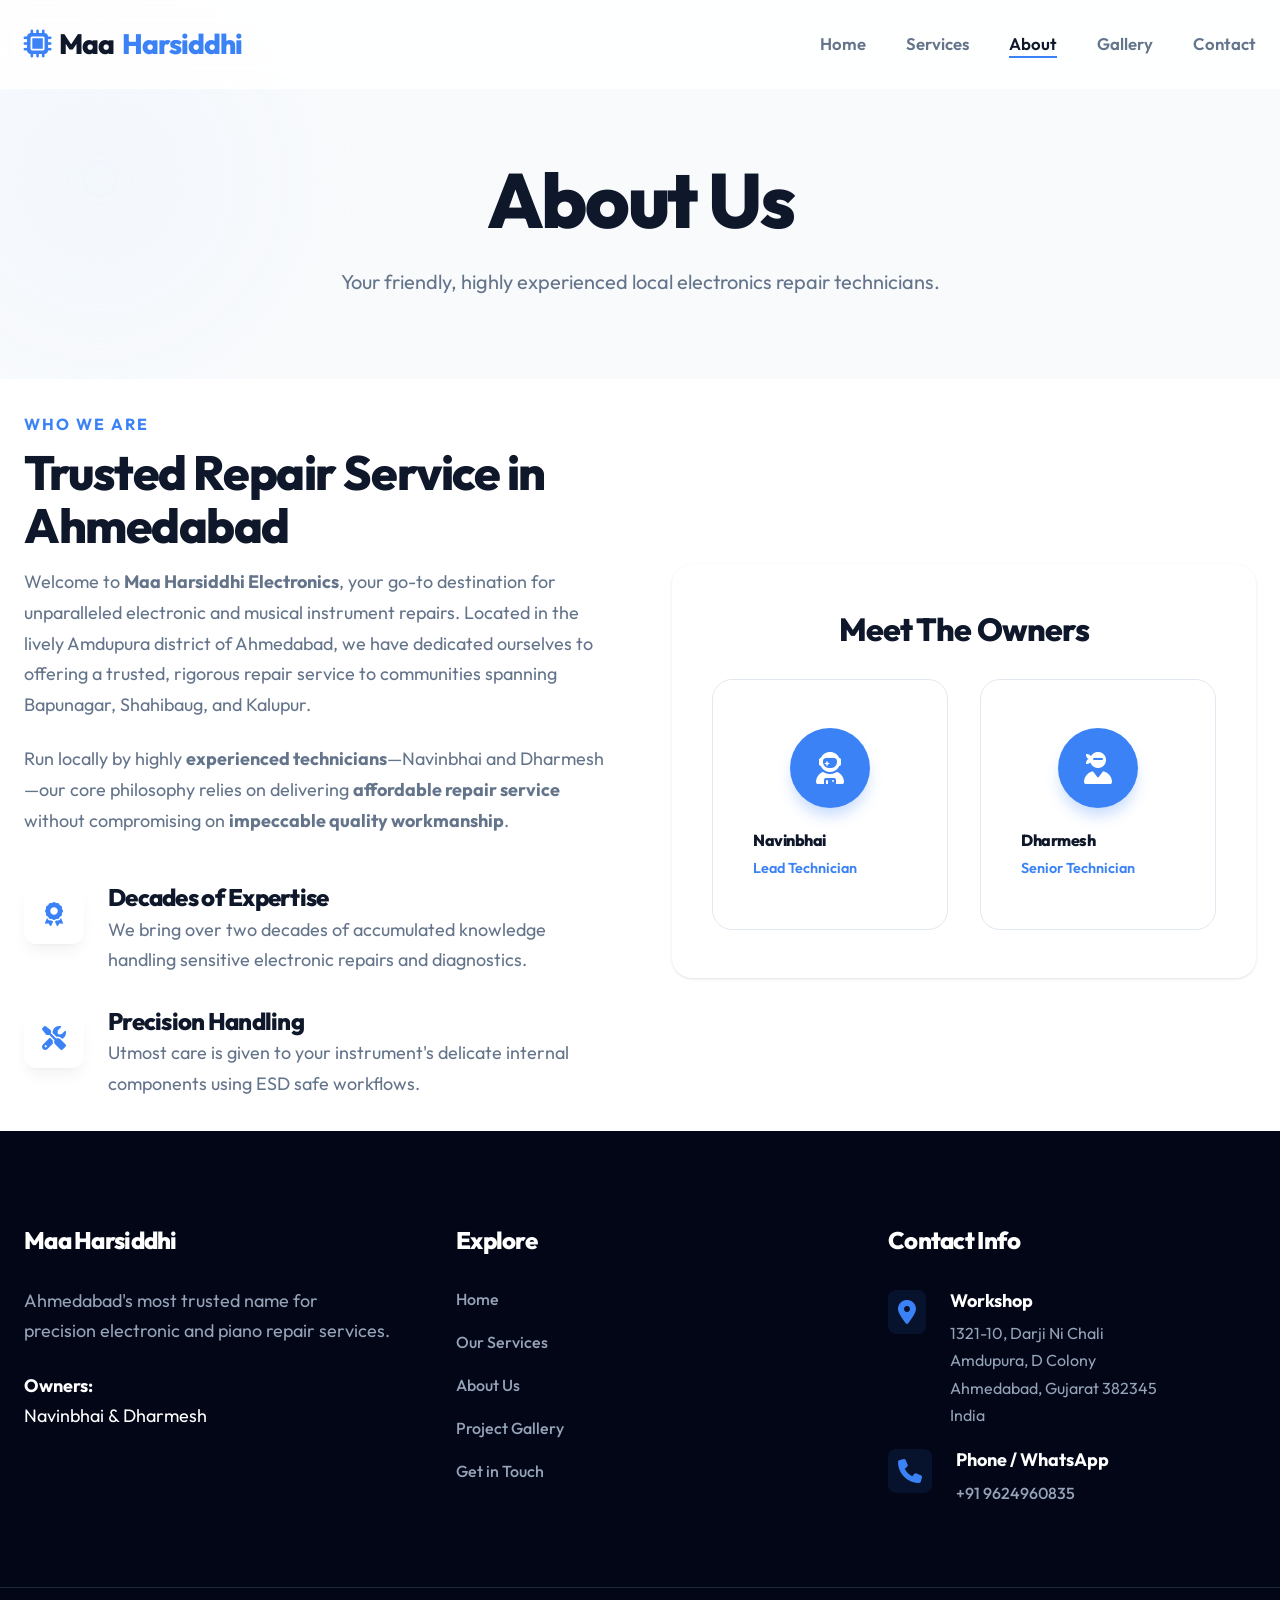
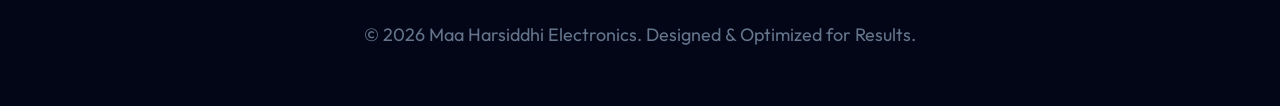
==== about.html @ 42fc172b "Initial commit of responsive, dynamic layout with SEO and Vercel config" ====
<!DOCTYPE html>
<html lang="en">
<head>
    <meta charset="UTF-8">
    <meta name="viewport" content="width=device-width, initial-scale=1.0">
    <title>About Us | Maa Harsiddhi Electronics</title>
    <meta name="description" content="Learn about Navinbhai & Dharmesh at Maa Harsiddhi Electronics, a trusted and highly experienced piano and electronics repair service in Ahmedabad, Gujarat.">
    
    <link rel="stylesheet" href="https://cdnjs.cloudflare.com/ajax/libs/font-awesome/6.4.0/css/all.min.css">
    <link href="https://unpkg.com/aos@2.3.1/dist/aos.css" rel="stylesheet">
    <link rel="stylesheet" href="css/style.css">

    <!-- GEO Meta Tags -->
    <meta name="geo.region" content="IN-GJ">
    <meta name="geo.placename" content="Ahmedabad">
    <meta name="geo.position" content="23.0338;72.6120">
    <meta name="ICBM" content="23.0338, 72.6120">
</head>
<body>
    
    <nav class="navbar">
        <div class="container nav-container">
            <a href="/" class="logo">
                <i class="fas fa-microchip" style="color: var(--primary-color);"></i>
                Maa<span>Harsiddhi</span>
            </a>
            <ul class="nav-links">
                <li><a href="/">Home</a></li>
                <li><a href="/services">Services</a></li>
                <li><a href="/about" class="active">About</a></li>
                <li><a href="/gallery">Gallery</a></li>
                <li><a href="/contact">Contact</a></li>
            </ul>
            <button class="mobile-menu-btn" aria-label="Toggle Navigation">
                <i class="fas fa-bars"></i>
            </button>
        </div>
    </nav>

    <header class="hero" style="min-height: 40vh; padding-top: 10rem; padding-bottom: 5rem; text-align: center;">
        <div class="shape shape-2" style="background: var(--primary-light);"></div>
        <div class="container relative z-10" data-aos="fade-up">
            <h1>About Us</h1>
            <p class="subheading" style="margin: 0 auto;">Your friendly, highly experienced local electronics repair technicians.</p>
        </div>
    </header>

    <section class="container" style="padding-top: 2rem;">
        <div class="grid-2">
            <div data-aos="fade-right">
                <span style="color: var(--primary-color); font-weight: 700; letter-spacing: 2px; text-transform: uppercase;">Who We Are</span>
                <h2 style="margin-top: 0.5rem;">Trusted Repair Service in Ahmedabad</h2>
                <p>Welcome to <strong>Maa Harsiddhi Electronics</strong>, your go-to destination for unparalleled electronic and musical instrument repairs. Located in the lively Amdupura district of Ahmedabad, we have dedicated ourselves to offering a trusted, rigorous repair service to communities spanning Bapunagar, Shahibaug, and Kalupur.</p>
                <p>Run locally by highly <strong>experienced technicians</strong>—Navinbhai and Dharmesh—our core philosophy relies on delivering <strong>affordable repair service</strong> without compromising on <strong>impeccable quality workmanship</strong>.</p>
                
                <div style="margin-top: 3rem;">
                    <div class="value-item">
                        <div class="icon"><i class="fas fa-award"></i></div>
                        <div>
                            <h4>Decades of Expertise</h4>
                            <p>We bring over two decades of accumulated knowledge handling sensitive electronic repairs and diagnostics.</p>
                        </div>
                    </div>
                    <div class="value-item">
                        <div class="icon"><i class="fas fa-tools"></i></div>
                        <div>
                            <h4>Precision Handling</h4>
                            <p>Utmost care is given to your instrument's delicate internal components using ESD safe workflows.</p>
                        </div>
                    </div>
                </div>
            </div>
            
            <div data-aos="fade-left">
                <div class="card bg-light" style="border: none;">
                    <h3 style="margin-bottom: 2rem; text-align: center; font-size: 2rem;">Meet The Owners</h3>
                    <div class="grid-2" style="gap: 2rem;">
                        <div class="card text-center" style="box-shadow: none; border: 1px solid var(--border-color);">
                            <div style="width: 80px; height: 80px; background-color: var(--primary-color); border-radius: 50%; margin: 0 auto 1.5rem; display: flex; align-items: center; justify-content: center; color: white; font-size: 2rem; box-shadow: 0 10px 15px -3px rgba(59, 130, 246, 0.3);">
                                <i class="fas fa-user-astronaut"></i>
                            </div>
                            <h4 style="margin-bottom: 0.25rem;">Navinbhai</h4>
                            <span style="color: var(--primary-color); font-weight: 600; font-size: 0.9rem;">Lead Technician</span>
                        </div>
                        <div class="card text-center" style="box-shadow: none; border: 1px solid var(--border-color);">
                            <div style="width: 80px; height: 80px; background-color: var(--primary-color); border-radius: 50%; margin: 0 auto 1.5rem; display: flex; align-items: center; justify-content: center; color: white; font-size: 2rem; box-shadow: 0 10px 15px -3px rgba(59, 130, 246, 0.3);">
                                <i class="fas fa-user-ninja"></i>
                            </div>
                            <h4 style="margin-bottom: 0.25rem;">Dharmesh</h4>
                            <span style="color: var(--primary-color); font-weight: 600; font-size: 0.9rem;">Senior Technician</span>
                        </div>
                    </div>
                </div>
            </div>
        </div>
    </section>

    <!-- Footer -->
    <footer>
        <div class="container footer-grid">
            <div class="footer-col" data-aos="fade-up">
                <h3>Maa Harsiddhi</h3>
                <p>Ahmedabad's most trusted name for precision electronic and piano repair services.</p>
                <p style="margin-top: 1.5rem; color: white;"><strong>Owners:</strong><br> Navinbhai & Dharmesh</p>
            </div>
            <div class="footer-col" data-aos="fade-up" data-aos-delay="100">
                <h3>Explore</h3>
                <ul>
                    <li><a href="/">Home</a></li>
                    <li><a href="/services">Our Services</a></li>
                    <li><a href="/about">About Us</a></li>
                    <li><a href="/gallery">Project Gallery</a></li>
                    <li><a href="/contact">Get in Touch</a></li>
                </ul>
            </div>
            <div class="footer-col" data-aos="fade-up" data-aos-delay="200">
                <h3>Contact Info</h3>
                <ul class="contact-info-list" style="padding-left: 0;">
                    <li>
                        <i class="fas fa-map-marker-alt"></i>
                        <div>
                            <strong>Workshop</strong>
                            <span style="color: #94a3b8;">1321-10, Darji Ni Chali<br>Amdupura, D Colony<br>Ahmedabad, Gujarat 382345<br>India</span>
                        </div>
                    </li>
                    <li>
                        <i class="fas fa-phone"></i>
                        <div>
                            <strong>Phone / WhatsApp</strong>
                            <a href="tel:+919624960835" style="color: #94a3b8; text-decoration: none;">+91 9624960835</a>
                        </div>
                    </li>
                </ul>
            </div>
        </div>
        <div class="footer-bottom">
            <p>&copy; 2026 Maa Harsiddhi Electronics. Designed & Optimized for Results.</p>
        </div>
    </footer>

    <script src="https://unpkg.com/aos@2.3.1/dist/aos.js"></script>
    <script src="js/main.js"></script>
</body>
</html>
---- css/style.css ----
@import url('https://fonts.googleapis.com/css2?family=Outfit:wght@300;400;500;600;700;800&display=swap');

:root {
    --primary-color: #3b82f6;
    --primary-hover: #1d4ed8;
    --primary-light: #eff6ff;
    --text-main: #0f172a;
    --text-light: #64748b;
    --bg-main: #ffffff;
    --bg-secondary: #f8fafc;
    --border-color: #e2e8f0;
    --shadow-sm: 0 1px 3px 0 rgba(0, 0, 0, 0.1), 0 1px 2px -1px rgba(0, 0, 0, 0.1);
    --shadow-md: 0 10px 15px -3px rgba(0, 0, 0, 0.05), 0 4px 6px -4px rgba(0, 0, 0, 0.05);
    --shadow-lg: 0 20px 25px -5px rgba(0, 0, 0, 0.05), 0 8px 10px -6px rgba(0, 0, 0, 0.02);
    --shadow-xl: 0 25px 50px -12px rgba(0, 0, 0, 0.15);
    --radius-md: 0.75rem;
    --radius-lg: 1.25rem;
}

* {
    margin: 0;
    padding: 0;
    box-sizing: border-box;
}

html {
    scroll-behavior: smooth;
}

body {
    font-family: 'Outfit', sans-serif;
    color: var(--text-main);
    background-color: var(--bg-main);
    line-height: 1.7;
    -webkit-font-smoothing: antialiased;
    overflow-x: hidden;
}

a {
    text-decoration: none;
    color: inherit;
    transition: all 0.3s cubic-bezier(0.4, 0, 0.2, 1);
}

ul {
    list-style: none;
}

/* Typography */
h1, h2, h3, h4, h5, h6 {
    color: var(--text-main);
    font-weight: 800;
    line-height: 1.1;
    margin-bottom: 1rem;
    letter-spacing: -0.03em;
}

h1 { font-size: clamp(2.5rem, 5vw, 4.5rem); }
h2 { font-size: clamp(2rem, 4vw, 3rem); }
h3 { font-size: 1.5rem; margin-bottom: 0.5rem; }
p { color: var(--text-light); margin-bottom: 1.5rem; font-size: 1.125rem; }

/* Layout Commons */
.container {
    max-width: 1280px;
    margin: 0 auto;
    padding: 0 1.5rem;
}

section {
    padding: 7rem 0;
    position: relative;
}

.bg-light {
    background-color: var(--bg-secondary);
}

/* Buttons */
.btn {
    display: inline-flex;
    align-items: center;
    justify-content: center;
    padding: 1rem 2rem;
    font-size: 1.125rem;
    font-weight: 600;
    border-radius: 3rem;
    cursor: pointer;
    transition: all 0.4s cubic-bezier(0.16, 1, 0.3, 1);
    border: 2px solid transparent;
    text-transform: uppercase;
    letter-spacing: 0.5px;
    position: relative;
    overflow: hidden;
    z-index: 1;
}

.btn i {
    transition: transform 0.3s ease;
}

.btn:hover i {
    transform: translateX(4px);
}

.btn-primary {
    background-color: var(--primary-color);
    color: var(--bg-main);
    box-shadow: 0 4px 14px 0 rgba(59, 130, 246, 0.39);
}

.btn-primary:hover {
    background-color: var(--primary-hover);
    transform: translateY(-2px);
    box-shadow: 0 6px 20px rgba(59, 130, 246, 0.4);
    color: var(--bg-main);
}

.btn-outline {
    background-color: transparent;
    color: var(--text-main);
    border-color: var(--border-color);
}

.btn-outline:hover {
    border-color: var(--text-main);
    background-color: var(--text-main);
    color: var(--bg-main);
    transform: translateY(-2px);
}

.btn-whatsapp {
    background-color: #22c55e;
    color: white;
    box-shadow: 0 4px 14px 0 rgba(34, 197, 94, 0.39);
}

.btn-whatsapp:hover {
    background-color: #16a34a;
    color: white;
    transform: translateY(-2px);
    box-shadow: 0 6px 20px rgba(34, 197, 94, 0.4);
}

.btn-group {
    display: flex;
    gap: 1rem;
    flex-wrap: wrap;
    margin-top: 2rem;
}

/* Navbar (Glassmorphism) */
.navbar {
    background: rgba(255, 255, 255, 0.85);
    backdrop-filter: blur(12px);
    -webkit-backdrop-filter: blur(12px);
    border-bottom: 1px solid rgba(255, 255, 255, 0.3);
    position: fixed;
    top: 0;
    width: 100%;
    z-index: 1000;
    transition: all 0.3s ease;
}

.navbar.scrolled {
    box-shadow: var(--shadow-sm);
    background: rgba(255, 255, 255, 0.95);
}

.nav-container {
    display: flex;
    justify-content: space-between;
    align-items: center;
    height: 5.5rem;
}

.logo {
    font-size: 1.75rem;
    font-weight: 800;
    color: var(--text-main);
    letter-spacing: -1px;
    display: flex;
    align-items: center;
    gap: 0.5rem;
}

.logo span {
    color: var(--primary-color);
}

.nav-links {
    display: flex;
    gap: 2.5rem;
}

.nav-links li a {
    font-weight: 600;
    font-size: 1.05rem;
    color: var(--text-light);
    position: relative;
}

.nav-links li a::after {
    content: '';
    position: absolute;
    bottom: -4px;
    left: 0;
    width: 0%;
    height: 2px;
    background-color: var(--primary-color);
    transition: width 0.3s ease;
}

.nav-links li a:hover, .nav-links li a.active {
    color: var(--text-main);
}

.nav-links li a:hover::after, .nav-links li a.active::after {
    width: 100%;
}

.mobile-menu-btn {
    display: none;
    background: none;
    border: none;
    font-size: 1.5rem;
    cursor: pointer;
    color: var(--text-main);
}

/* Hero Section */
.hero {
    min-height: 100vh;
    display: flex;
    align-items: center;
    padding-top: 5.5rem;
    background-color: var(--bg-secondary);
    position: relative;
    overflow: hidden;
}

.hero-content {
    max-width: 800px;
    position: relative;
    z-index: 2;
}

.hero h1 {
    font-size: clamp(3rem, 6vw, 5rem);
    margin-bottom: 1.5rem;
    line-height: 1.05;
}

.hero p.subheading {
    font-size: 1.25rem;
    color: var(--text-light);
    max-width: 600px;
    margin-bottom: 2.5rem;
}

/* Decorative circles */
.shape {
    position: absolute;
    border-radius: 50%;
    filter: blur(60px);
    z-index: 1;
    opacity: 0.5;
}
.shape-1 {
    width: 400px;
    height: 400px;
    background: var(--primary-light);
    top: -100px;
    right: -100px;
}
.shape-2 {
    width: 300px;
    height: 300px;
    background: #e2e8f0;
    bottom: 50px;
    left: -50px;
}

/* Section Header */
.section-header {
    text-align: center;
    max-width: 700px;
    margin: 0 auto 4rem;
}

/* Grid Layouts */
.grid-2 {
    display: grid;
    grid-template-columns: repeat(2, 1fr);
    gap: 4rem;
    align-items: center;
}

.grid-3 {
    display: grid;
    grid-template-columns: repeat(3, 1fr);
    gap: 2.5rem;
}

/* Cards */
.card {
    background-color: var(--bg-main);
    border-radius: var(--radius-lg);
    padding: 3rem 2.5rem;
    box-shadow: var(--shadow-sm);
    transition: all 0.4s cubic-bezier(0.16, 1, 0.3, 1);
    border: 1px solid var(--border-color);
    position: relative;
    overflow: hidden;
}

.card::before {
    content: '';
    position: absolute;
    top: 0;
    left: 0;
    width: 100%;
    height: 4px;
    background-color: var(--primary-color);
    transform: scaleX(0);
    transform-origin: left;
    transition: transform 0.4s ease;
}

.card:hover {
    transform: translateY(-10px);
    box-shadow: var(--shadow-xl);
    border-color: transparent;
}

.card:hover::before {
    transform: scaleX(1);
}

.card-icon {
    font-size: 3rem;
    color: var(--primary-color);
    margin-bottom: 2rem;
    background: var(--primary-light);
    width: 80px;
    height: 80px;
    display: flex;
    align-items: center;
    justify-content: center;
    border-radius: var(--radius-md);
}

.card.text-center .card-icon {
    margin: 0 auto 2rem;
}

/* Footer */
footer {
    background-color: #020617; /* Very deep dark soft color */
    color: white;
    padding: 6rem 0 2rem;
}

.footer-grid {
    display: grid;
    grid-template-columns: repeat(auto-fit, minmax(280px, 1fr));
    gap: 4rem;
    margin-bottom: 4rem;
}

.footer-col h3 {
    color: white;
    margin-bottom: 2rem;
    font-size: 1.5rem;
}

.footer-col p {
    color: #94a3b8;
    margin-bottom: 1rem;
}

.footer-col ul li {
    margin-bottom: 1rem;
}
.footer-col ul li a {
    color: #94a3b8;
    font-weight: 500;
}

.footer-col ul li a:hover {
    color: var(--primary-color);
    padding-left: 5px;
}

.footer-bottom {
    text-align: center;
    padding-top: 2rem;
    border-top: 1px solid #1e293b;
    color: #64748b;
    font-size: 0.875rem;
}

/* Contact Info List */
.contact-info-list li {
    display: flex;
    align-items: flex-start;
    gap: 1.5rem;
    margin-bottom: 1.5rem;
}

.contact-info-list i {
    color: var(--primary-color);
    font-size: 1.5rem;
    margin-top: 0.25rem;
    background: rgba(59, 130, 246, 0.1);
    padding: 10px;
    border-radius: 8px;
}

.contact-info-list div strong {
    display: block;
    color: white;
    margin-bottom: 0.25rem;
    font-size: 1.125rem;
}

/* Forms */
.form-group {
    margin-bottom: 1.5rem;
}

.form-label {
    display: block;
    font-weight: 600;
    margin-bottom: 0.5rem;
    color: var(--text-main);
}

.form-control {
    width: 100%;
    padding: 1rem 1.25rem;
    border: 2px solid var(--border-color);
    border-radius: var(--radius-md);
    font-family: inherit;
    font-size: 1rem;
    background-color: var(--bg-secondary);
    transition: all 0.3s ease;
}

.form-control:focus {
    outline: none;
    border-color: var(--primary-color);
    background-color: var(--bg-main);
    box-shadow: 0 0 0 4px rgba(59, 130, 246, 0.1);
}

textarea.form-control {
    min-height: 150px;
    resize: none;
}

/* Map Container */
.map-container iframe {
    width: 100%;
    height: 450px;
    border-radius: var(--radius-lg);
    border: 0;
    filter: drop-shadow(var(--shadow-lg));
}

/* Accordion (FAQ) */
.faq-item {
    border: 1px solid var(--border-color);
    border-radius: var(--radius-md);
    margin-bottom: 1rem;
    overflow: hidden;
    background: var(--bg-main);
    transition: all 0.3s ease;
}

.faq-item:hover {
    border-color: #cbd5e1;
}

.faq-header {
    padding: 1.5rem 2rem;
    cursor: pointer;
    display: flex;
    justify-content: space-between;
    align-items: center;
    font-weight: 700;
    font-size: 1.125rem;
    color: var(--text-main);
    background: transparent;
}

.faq-body {
    padding: 0 2rem;
    max-height: 0;
    overflow: hidden;
    transition: max-height 0.4s ease, padding 0.4s ease, opacity 0.4s ease;
    opacity: 0;
    color: var(--text-light);
}

.faq-item.active {
    border-color: var(--primary-color);
    box-shadow: var(--shadow-md);
}

.faq-item.active .faq-body {
    padding: 0 2rem 1.5rem;
    max-height: 500px;
    opacity: 1;
}

.faq-item.active .faq-icon {
    transform: rotate(180deg);
    color: var(--primary-color);
}

.faq-icon {
    transition: transform 0.3s ease, color 0.3s ease;
}

/* Gallery Grid */
.gallery-grid {
    display: grid;
    grid-template-columns: repeat(auto-fill, minmax(350px, 1fr));
    gap: 2.5rem;
}

.gallery-item {
    border-radius: var(--radius-lg);
    overflow: hidden;
    box-shadow: var(--shadow-md);
    aspect-ratio: 4/3;
    position: relative;
    background-color: var(--bg-secondary);
    cursor: pointer;
}

.gallery-item img {
    width: 100%;
    height: 100%;
    object-fit: cover;
    transition: transform 0.7s cubic-bezier(0.16, 1, 0.3, 1);
}

.gallery-item:hover img {
    transform: scale(1.1);
}

.gallery-overlay {
    position: absolute;
    inset: 0;
    background: rgba(15, 23, 42, 0.4);
    opacity: 0;
    transition: opacity 0.3s ease;
    display: flex;
    align-items: flex-end;
}

.gallery-item:hover .gallery-overlay {
    opacity: 1;
}

.gallery-caption {
    width: 100%;
    background: rgba(255, 255, 255, 0.95);
    backdrop-filter: blur(4px);
    padding: 1.5rem;
    text-align: left;
    font-weight: 700;
    font-size: 1.25rem;
    color: var(--text-main);
    transform: translateY(100%);
    transition: transform 0.4s cubic-bezier(0.16, 1, 0.3, 1);
}

.gallery-item:hover .gallery-caption {
    transform: translateY(0);
}

/* Utility List */
.check-list {
    margin-top: 1.5rem;
}

.check-list li {
    position: relative;
    padding-left: 2.5rem;
    margin-bottom: 1rem;
    font-weight: 500;
    color: var(--text-main);
}

.check-list li::before {
    content: '\f00c';
    font-family: 'Font Awesome 6 Free';
    font-weight: 900;
    position: absolute;
    left: 0;
    top: 50%;
    transform: translateY(-50%);
    color: var(--primary-color);
    background: var(--primary-light);
    width: 24px;
    height: 24px;
    display: flex;
    align-items: center;
    justify-content: center;
    border-radius: 50%;
    font-size: 0.75rem;
}

/* Images and Highlights */
.image-wrapper {
    position: relative;
    border-radius: var(--radius-lg);
    box-shadow: var(--shadow-xl);
    overflow: hidden;
}

.image-wrapper img {
    width: 100%;
    height: auto;
    display: block;
    transition: transform 0.5s ease;
}

.image-wrapper:hover img {
    transform: scale(1.02);
}

.highlight-box {
    background: var(--text-main);
    color: white;
    padding: 3rem;
    border-radius: var(--radius-lg);
    position: relative;
    overflow: hidden;
}

.highlight-box h3 {
    color: white;
    font-size: 2rem;
    margin-bottom: 1.5rem;
}

.highlight-box p {
    color: #cbd5e1;
}

.highlight-box::after {
    content: '';
    position: absolute;
    top: -50%;
    right: -20%;
    width: 300px;
    height: 300px;
    background: rgba(255,255,255,0.05);
    border-radius: 50%;
}

/* Values section */
.value-item {
    display: flex;
    gap: 1.5rem;
    margin-bottom: 2rem;
    align-items: flex-start;
}
.value-item .icon {
    background: var(--bg-main);
    color: var(--primary-color);
    width: 60px;
    height: 60px;
    min-width: 60px;
    border-radius: var(--radius-md);
    display: flex;
    align-items: center;
    justify-content: center;
    font-size: 1.5rem;
    box-shadow: var(--shadow-md);
}

.value-item h4 {
    font-size: 1.5rem;
    margin-bottom: 0.25rem;
}

.value-item p {
    margin-bottom: 0;
}

/* Responsive */
@media (max-width: 992px) {
    h1 { font-size: 3rem; }
    h2 { font-size: 2.5rem; }
    .grid-3 { grid-template-columns: repeat(2, 1fr); }
}

@media (max-width: 768px) {
    .nav-links {
        display: none;
        flex-direction: column;
        position: absolute;
        top: 5.5rem;
        left: 0;
        right: 0;
        background-color: rgba(255, 255, 255, 0.98);
        padding: 2rem;
        box-shadow: var(--shadow-md);
        gap: 1.5rem;
        backdrop-filter: blur(10px);
    }

    .nav-links.show {
        display: flex;
        animation: slideDown 0.3s ease forwards;
    }

    @keyframes slideDown {
        from { opacity: 0; transform: translateY(-10px); }
        to { opacity: 1; transform: translateY(0); }
    }

    .mobile-menu-btn {
        display: block;
    }

    .grid-2, .grid-3 {
        grid-template-columns: 1fr;
    }
    
    .hero .btn-group {
        flex-direction: column;
        width: 100%;
    }
    
    .hero .btn {
        width: 100%;
    }

    section { padding: 4rem 0; }
    .hero { min-height: auto; padding: 8rem 0 4rem; text-align: center; }
}
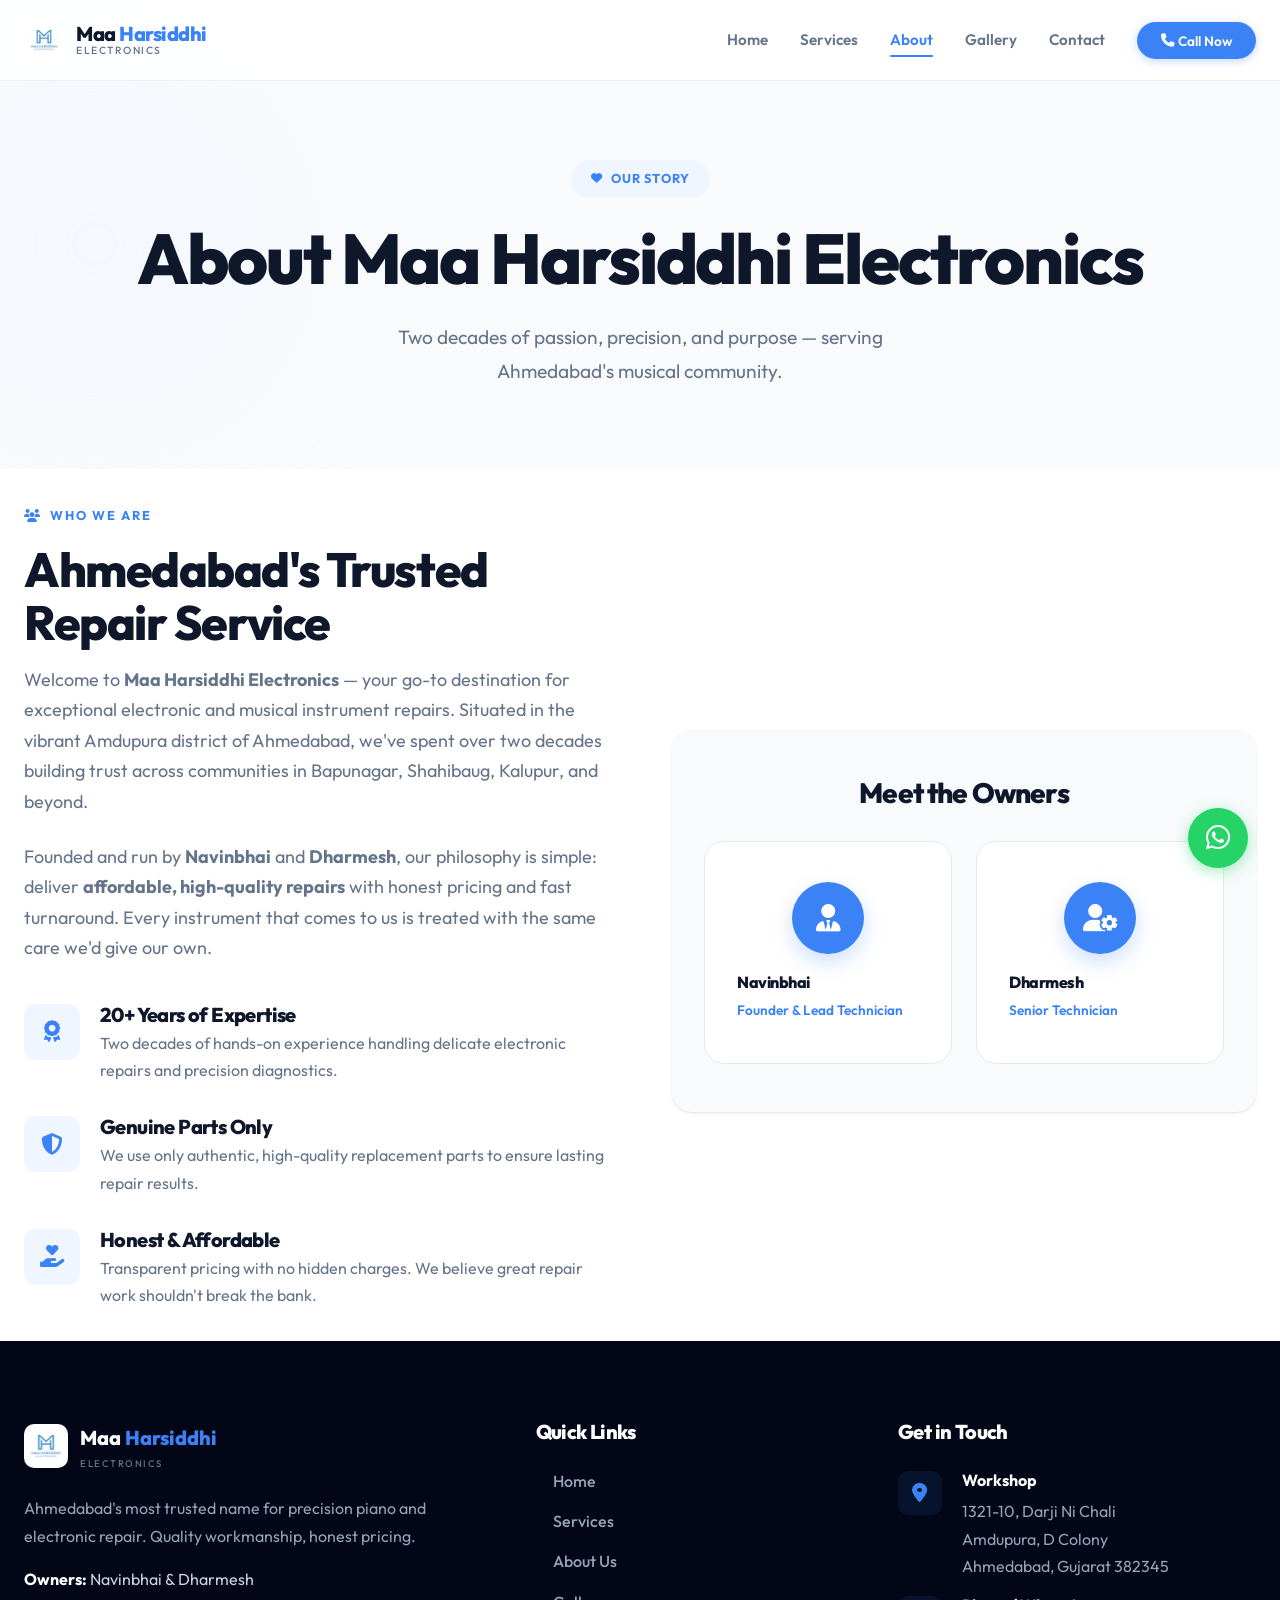
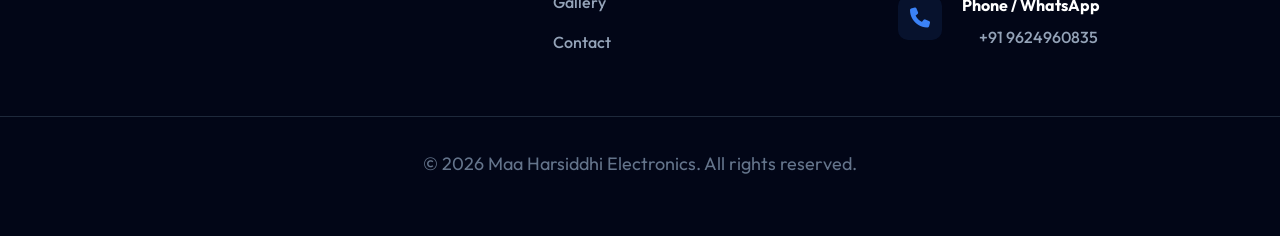
==== commit b6d773df: "Enhanced UI/UX: favicon logo in navbar, floating WhatsApp, stats counters, better wording, scroll-to" ====
--- a/about.html
+++ b/about.html
@@ -3,26 +3,32 @@
 <head>
     <meta charset="UTF-8">
     <meta name="viewport" content="width=device-width, initial-scale=1.0">
-    <title>About Us | Maa Harsiddhi Electronics</title>
-    <meta name="description" content="Learn about Navinbhai & Dharmesh at Maa Harsiddhi Electronics, a trusted and highly experienced piano and electronics repair service in Ahmedabad, Gujarat.">
-    
+    <title>Maa Harsiddhi Electronics — About Our Expert Technicians</title>
+    <meta name="description" content="Meet Navinbhai & Dharmesh at Maa Harsiddhi Electronics — a trusted and highly experienced piano and electronics repair service in Ahmedabad, Gujarat.">
+
     <link rel="stylesheet" href="https://cdnjs.cloudflare.com/ajax/libs/font-awesome/6.4.0/css/all.min.css">
     <link href="https://unpkg.com/aos@2.3.1/dist/aos.css" rel="stylesheet">
     <link rel="stylesheet" href="css/style.css">
 
-    <!-- GEO Meta Tags -->
     <meta name="geo.region" content="IN-GJ">
     <meta name="geo.placename" content="Ahmedabad">
     <meta name="geo.position" content="23.0338;72.6120">
     <meta name="ICBM" content="23.0338, 72.6120">
+
+    <link rel="icon" type="image/x-icon" href="/images/favicon.ico">
+    <link rel="icon" type="image/png" sizes="192x192" href="/images/android-chrome-192x192.png">
+    <link rel="apple-touch-icon" href="/images/android-chrome-192x192.png">
 </head>
 <body>
-    
+
     <nav class="navbar">
         <div class="container nav-container">
             <a href="/" class="logo">
-                <i class="fas fa-microchip" style="color: var(--primary-color);"></i>
-                Maa<span>Harsiddhi</span>
+                <img src="images/android-chrome-192x192.png" alt="Maa Harsiddhi Electronics Logo" class="logo-icon">
+                <div class="logo-text">
+                    <div class="brand-name">Maa <span>Harsiddhi</span></div>
+                    <div class="brand-tagline">Electronics</div>
+                </div>
             </a>
             <ul class="nav-links">
                 <li><a href="/">Home</a></li>
@@ -30,64 +36,71 @@
                 <li><a href="/about" class="active">About</a></li>
                 <li><a href="/gallery">Gallery</a></li>
                 <li><a href="/contact">Contact</a></li>
+                <li><a href="tel:+919624960835" class="nav-cta"><i class="fas fa-phone"></i> Call Now</a></li>
             </ul>
-            <button class="mobile-menu-btn" aria-label="Toggle Navigation">
-                <i class="fas fa-bars"></i>
-            </button>
+            <button class="mobile-menu-btn" aria-label="Toggle Navigation"><i class="fas fa-bars"></i></button>
         </div>
     </nav>
 
     <header class="hero" style="min-height: 40vh; padding-top: 10rem; padding-bottom: 5rem; text-align: center;">
         <div class="shape shape-2" style="background: var(--primary-light);"></div>
-        <div class="container relative z-10" data-aos="fade-up">
-            <h1>About Us</h1>
-            <p class="subheading" style="margin: 0 auto;">Your friendly, highly experienced local electronics repair technicians.</p>
+        <div class="container" style="position: relative; z-index: 2;" data-aos="fade-up">
+            <div class="badge" style="margin: 0 auto 1.5rem;"><i class="fas fa-heart"></i> Our Story</div>
+            <h1>About Maa Harsiddhi Electronics</h1>
+            <p class="subheading" style="margin: 0 auto;">Two decades of passion, precision, and purpose — serving Ahmedabad's musical community.</p>
         </div>
     </header>
 
     <section class="container" style="padding-top: 2rem;">
         <div class="grid-2">
             <div data-aos="fade-right">
-                <span style="color: var(--primary-color); font-weight: 700; letter-spacing: 2px; text-transform: uppercase;">Who We Are</span>
-                <h2 style="margin-top: 0.5rem;">Trusted Repair Service in Ahmedabad</h2>
-                <p>Welcome to <strong>Maa Harsiddhi Electronics</strong>, your go-to destination for unparalleled electronic and musical instrument repairs. Located in the lively Amdupura district of Ahmedabad, we have dedicated ourselves to offering a trusted, rigorous repair service to communities spanning Bapunagar, Shahibaug, and Kalupur.</p>
-                <p>Run locally by highly <strong>experienced technicians</strong>—Navinbhai and Dharmesh—our core philosophy relies on delivering <strong>affordable repair service</strong> without compromising on <strong>impeccable quality workmanship</strong>.</p>
-                
-                <div style="margin-top: 3rem;">
+                <div class="section-label"><i class="fas fa-users"></i> Who We Are</div>
+                <h2>Ahmedabad's Trusted Repair Service</h2>
+                <p>Welcome to <strong>Maa Harsiddhi Electronics</strong> — your go-to destination for exceptional electronic and musical instrument repairs. Situated in the vibrant Amdupura district of Ahmedabad, we've spent over two decades building trust across communities in Bapunagar, Shahibaug, Kalupur, and beyond.</p>
+                <p>Founded and run by <strong>Navinbhai</strong> and <strong>Dharmesh</strong>, our philosophy is simple: deliver <strong>affordable, high-quality repairs</strong> with honest pricing and fast turnaround. Every instrument that comes to us is treated with the same care we'd give our own.</p>
+
+                <div style="margin-top: 2.5rem;">
                     <div class="value-item">
                         <div class="icon"><i class="fas fa-award"></i></div>
                         <div>
-                            <h4>Decades of Expertise</h4>
-                            <p>We bring over two decades of accumulated knowledge handling sensitive electronic repairs and diagnostics.</p>
+                            <h4>20+ Years of Expertise</h4>
+                            <p>Two decades of hands-on experience handling delicate electronic repairs and precision diagnostics.</p>
                         </div>
                     </div>
                     <div class="value-item">
-                        <div class="icon"><i class="fas fa-tools"></i></div>
+                        <div class="icon"><i class="fas fa-shield-alt"></i></div>
                         <div>
-                            <h4>Precision Handling</h4>
-                            <p>Utmost care is given to your instrument's delicate internal components using ESD safe workflows.</p>
+                            <h4>Genuine Parts Only</h4>
+                            <p>We use only authentic, high-quality replacement parts to ensure lasting repair results.</p>
+                        </div>
+                    </div>
+                    <div class="value-item">
+                        <div class="icon"><i class="fas fa-hand-holding-heart"></i></div>
+                        <div>
+                            <h4>Honest & Affordable</h4>
+                            <p>Transparent pricing with no hidden charges. We believe great repair work shouldn't break the bank.</p>
                         </div>
                     </div>
                 </div>
             </div>
-            
+
             <div data-aos="fade-left">
-                <div class="card bg-light" style="border: none;">
-                    <h3 style="margin-bottom: 2rem; text-align: center; font-size: 2rem;">Meet The Owners</h3>
-                    <div class="grid-2" style="gap: 2rem;">
+                <div class="card" style="background: var(--bg-secondary); border: none; padding: 3rem 2rem;">
+                    <h3 style="margin-bottom: 2rem; text-align: center; font-size: 1.75rem;">Meet the Owners</h3>
+                    <div class="grid-2" style="gap: 1.5rem;">
                         <div class="card text-center" style="box-shadow: none; border: 1px solid var(--border-color);">
-                            <div style="width: 80px; height: 80px; background-color: var(--primary-color); border-radius: 50%; margin: 0 auto 1.5rem; display: flex; align-items: center; justify-content: center; color: white; font-size: 2rem; box-shadow: 0 10px 15px -3px rgba(59, 130, 246, 0.3);">
-                                <i class="fas fa-user-astronaut"></i>
+                            <div style="width: 72px; height: 72px; background-color: var(--primary-color); border-radius: 50%; margin: 0 auto 1.25rem; display: flex; align-items: center; justify-content: center; color: white; font-size: 1.75rem; box-shadow: 0 8px 20px rgba(59,130,246,0.25);">
+                                <i class="fas fa-user-tie"></i>
                             </div>
                             <h4 style="margin-bottom: 0.25rem;">Navinbhai</h4>
-                            <span style="color: var(--primary-color); font-weight: 600; font-size: 0.9rem;">Lead Technician</span>
+                            <span style="color: var(--primary-color); font-weight: 600; font-size: 0.85rem;">Founder & Lead Technician</span>
                         </div>
                         <div class="card text-center" style="box-shadow: none; border: 1px solid var(--border-color);">
-                            <div style="width: 80px; height: 80px; background-color: var(--primary-color); border-radius: 50%; margin: 0 auto 1.5rem; display: flex; align-items: center; justify-content: center; color: white; font-size: 2rem; box-shadow: 0 10px 15px -3px rgba(59, 130, 246, 0.3);">
-                                <i class="fas fa-user-ninja"></i>
+                            <div style="width: 72px; height: 72px; background-color: var(--primary-color); border-radius: 50%; margin: 0 auto 1.25rem; display: flex; align-items: center; justify-content: center; color: white; font-size: 1.75rem; box-shadow: 0 8px 20px rgba(59,130,246,0.25);">
+                                <i class="fas fa-user-cog"></i>
                             </div>
                             <h4 style="margin-bottom: 0.25rem;">Dharmesh</h4>
-                            <span style="color: var(--primary-color); font-weight: 600; font-size: 0.9rem;">Senior Technician</span>
+                            <span style="color: var(--primary-color); font-weight: 600; font-size: 0.85rem;">Senior Technician</span>
                         </div>
                     </div>
                 </div>
@@ -99,44 +112,45 @@
     <footer>
         <div class="container footer-grid">
             <div class="footer-col" data-aos="fade-up">
-                <h3>Maa Harsiddhi</h3>
-                <p>Ahmedabad's most trusted name for precision electronic and piano repair services.</p>
-                <p style="margin-top: 1.5rem; color: white;"><strong>Owners:</strong><br> Navinbhai & Dharmesh</p>
+                <div class="footer-logo">
+                    <img src="images/android-chrome-192x192.png" alt="Maa Harsiddhi Electronics">
+                    <div class="footer-logo-text">
+                        <div class="brand-name">Maa <span>Harsiddhi</span></div>
+                        <div class="brand-tagline">Electronics</div>
+                    </div>
+                </div>
+                <p>Ahmedabad's most trusted name for precision piano and electronic repair. Quality workmanship, honest pricing.</p>
+                <p style="color: #cbd5e1; margin-top: 1rem;"><strong style="color: white;">Owners:</strong> Navinbhai & Dharmesh</p>
             </div>
             <div class="footer-col" data-aos="fade-up" data-aos-delay="100">
-                <h3>Explore</h3>
+                <h3>Quick Links</h3>
                 <ul>
                     <li><a href="/">Home</a></li>
-                    <li><a href="/services">Our Services</a></li>
+                    <li><a href="/services">Services</a></li>
                     <li><a href="/about">About Us</a></li>
-                    <li><a href="/gallery">Project Gallery</a></li>
-                    <li><a href="/contact">Get in Touch</a></li>
+                    <li><a href="/gallery">Gallery</a></li>
+                    <li><a href="/contact">Contact</a></li>
                 </ul>
             </div>
             <div class="footer-col" data-aos="fade-up" data-aos-delay="200">
-                <h3>Contact Info</h3>
+                <h3>Get in Touch</h3>
                 <ul class="contact-info-list" style="padding-left: 0;">
                     <li>
                         <i class="fas fa-map-marker-alt"></i>
-                        <div>
-                            <strong>Workshop</strong>
-                            <span style="color: #94a3b8;">1321-10, Darji Ni Chali<br>Amdupura, D Colony<br>Ahmedabad, Gujarat 382345<br>India</span>
-                        </div>
+                        <div><strong>Workshop</strong><span style="color: #94a3b8;">1321-10, Darji Ni Chali<br>Amdupura, D Colony<br>Ahmedabad, Gujarat 382345</span></div>
                     </li>
                     <li>
                         <i class="fas fa-phone"></i>
-                        <div>
-                            <strong>Phone / WhatsApp</strong>
-                            <a href="tel:+919624960835" style="color: #94a3b8; text-decoration: none;">+91 9624960835</a>
-                        </div>
+                        <div><strong>Phone / WhatsApp</strong><a href="tel:+919624960835" style="color:#94a3b8;">+91 9624960835</a></div>
                     </li>
                 </ul>
             </div>
         </div>
-        <div class="footer-bottom">
-            <p>&copy; 2026 Maa Harsiddhi Electronics. Designed & Optimized for Results.</p>
-        </div>
+        <div class="footer-bottom"><p>&copy; 2026 Maa Harsiddhi Electronics. All rights reserved.</p></div>
     </footer>
+
+    <a href="https://wa.me/919624960835" target="_blank" class="whatsapp-float" aria-label="Chat on WhatsApp"><i class="fab fa-whatsapp"></i></a>
+    <button class="scroll-top" aria-label="Scroll to top"><i class="fas fa-chevron-up"></i></button>
 
     <script src="https://unpkg.com/aos@2.3.1/dist/aos.js"></script>
     <script src="js/main.js"></script>
--- a/css/style.css
+++ b/css/style.css
@@ -46,6 +46,11 @@
     list-style: none;
 }
 
+img {
+    max-width: 100%;
+    height: auto;
+}
+
 /* Typography */
 h1, h2, h3, h4, h5, h6 {
     color: var(--text-main);
@@ -76,23 +81,26 @@
     background-color: var(--bg-secondary);
 }
 
-/* Buttons */
+/* ============================================
+   BUTTONS
+============================================ */
 .btn {
     display: inline-flex;
     align-items: center;
     justify-content: center;
     padding: 1rem 2rem;
-    font-size: 1.125rem;
+    font-size: 1rem;
     font-weight: 600;
     border-radius: 3rem;
     cursor: pointer;
     transition: all 0.4s cubic-bezier(0.16, 1, 0.3, 1);
     border: 2px solid transparent;
-    text-transform: uppercase;
     letter-spacing: 0.5px;
     position: relative;
     overflow: hidden;
     z-index: 1;
+    font-family: inherit;
+    gap: 0.5rem;
 }
 
 .btn i {
@@ -100,13 +108,13 @@
 }
 
 .btn:hover i {
-    transform: translateX(4px);
+    transform: translateX(3px);
 }
 
 .btn-primary {
     background-color: var(--primary-color);
     color: var(--bg-main);
-    box-shadow: 0 4px 14px 0 rgba(59, 130, 246, 0.39);
+    box-shadow: 0 4px 14px 0 rgba(59, 130, 246, 0.35);
 }
 
 .btn-primary:hover {
@@ -132,7 +140,7 @@
 .btn-whatsapp {
     background-color: #22c55e;
     color: white;
-    box-shadow: 0 4px 14px 0 rgba(34, 197, 94, 0.39);
+    box-shadow: 0 4px 14px 0 rgba(34, 197, 94, 0.35);
 }
 
 .btn-whatsapp:hover {
@@ -142,6 +150,18 @@
     box-shadow: 0 6px 20px rgba(34, 197, 94, 0.4);
 }
 
+.btn-directions {
+    background-color: var(--bg-secondary);
+    color: var(--text-main);
+    border-color: var(--border-color);
+}
+
+.btn-directions:hover {
+    background-color: var(--text-main);
+    color: white;
+    transform: translateY(-2px);
+}
+
 .btn-group {
     display: flex;
     gap: 1rem;
@@ -149,74 +169,124 @@
     margin-top: 2rem;
 }
 
-/* Navbar (Glassmorphism) */
+/* ============================================
+   NAVBAR
+============================================ */
 .navbar {
-    background: rgba(255, 255, 255, 0.85);
-    backdrop-filter: blur(12px);
-    -webkit-backdrop-filter: blur(12px);
-    border-bottom: 1px solid rgba(255, 255, 255, 0.3);
+    background: rgba(255, 255, 255, 0.88);
+    backdrop-filter: blur(16px);
+    -webkit-backdrop-filter: blur(16px);
+    border-bottom: 1px solid rgba(226, 232, 240, 0.6);
     position: fixed;
     top: 0;
     width: 100%;
     z-index: 1000;
-    transition: all 0.3s ease;
+    transition: all 0.35s ease;
 }
 
 .navbar.scrolled {
-    box-shadow: var(--shadow-sm);
-    background: rgba(255, 255, 255, 0.95);
+    box-shadow: 0 4px 30px rgba(0,0,0,0.06);
+    background: rgba(255, 255, 255, 0.96);
 }
 
 .nav-container {
     display: flex;
     justify-content: space-between;
     align-items: center;
-    height: 5.5rem;
+    height: 5rem;
 }
 
 .logo {
-    font-size: 1.75rem;
+    font-size: 1.5rem;
     font-weight: 800;
     color: var(--text-main);
-    letter-spacing: -1px;
-    display: flex;
-    align-items: center;
-    gap: 0.5rem;
-}
-
-.logo span {
+    letter-spacing: -0.5px;
+    display: flex;
+    align-items: center;
+    gap: 0.75rem;
+}
+
+.logo-icon {
+    width: 40px;
+    height: 40px;
+    border-radius: 10px;
+    object-fit: contain;
+}
+
+.logo-text {
+    display: flex;
+    flex-direction: column;
+    line-height: 1.1;
+}
+
+.logo-text .brand-name {
+    font-size: 1.25rem;
+    font-weight: 800;
+    color: var(--text-main);
+}
+
+.logo-text .brand-name span {
     color: var(--primary-color);
 }
 
+.logo-text .brand-tagline {
+    font-size: 0.65rem;
+    font-weight: 500;
+    color: var(--text-light);
+    letter-spacing: 1.5px;
+    text-transform: uppercase;
+}
+
 .nav-links {
     display: flex;
-    gap: 2.5rem;
+    gap: 2rem;
 }
 
 .nav-links li a {
     font-weight: 600;
-    font-size: 1.05rem;
+    font-size: 0.95rem;
     color: var(--text-light);
     position: relative;
+    padding: 0.5rem 0;
 }
 
 .nav-links li a::after {
     content: '';
     position: absolute;
-    bottom: -4px;
+    bottom: 0;
     left: 0;
     width: 0%;
     height: 2px;
     background-color: var(--primary-color);
     transition: width 0.3s ease;
+    border-radius: 1px;
 }
 
 .nav-links li a:hover, .nav-links li a.active {
-    color: var(--text-main);
+    color: var(--primary-color);
 }
 
 .nav-links li a:hover::after, .nav-links li a.active::after {
     width: 100%;
+}
+
+.nav-cta {
+    background-color: var(--primary-color);
+    color: white !important;
+    padding: 0.6rem 1.5rem !important;
+    border-radius: 3rem;
+    font-size: 0.85rem !important;
+    box-shadow: 0 2px 10px rgba(59,130,246,0.3);
+}
+
+.nav-cta::after {
+    display: none !important;
+}
+
+.nav-cta:hover {
+    background-color: var(--primary-hover);
+    color: white !important;
+    transform: translateY(-1px);
 }
 
 .mobile-menu-btn {
@@ -226,69 +296,137 @@
     font-size: 1.5rem;
     cursor: pointer;
     color: var(--text-main);
-}
-
-/* Hero Section */
+    padding: 0.5rem;
+}
+
+/* ============================================
+   HERO SECTION
+============================================ */
 .hero {
     min-height: 100vh;
     display: flex;
     align-items: center;
-    padding-top: 5.5rem;
+    padding-top: 5rem;
     background-color: var(--bg-secondary);
     position: relative;
     overflow: hidden;
 }
 
 .hero-content {
-    max-width: 800px;
+    max-width: 650px;
     position: relative;
     z-index: 2;
 }
 
 .hero h1 {
-    font-size: clamp(3rem, 6vw, 5rem);
+    font-size: clamp(2.75rem, 5.5vw, 4.5rem);
     margin-bottom: 1.5rem;
     line-height: 1.05;
 }
 
 .hero p.subheading {
-    font-size: 1.25rem;
+    font-size: 1.2rem;
     color: var(--text-light);
-    max-width: 600px;
-    margin-bottom: 2.5rem;
+    max-width: 550px;
+    margin-bottom: 2rem;
+    line-height: 1.8;
+}
+
+.badge {
+    display: inline-flex;
+    align-items: center;
+    gap: 0.5rem;
+    background: var(--primary-light);
+    color: var(--primary-color);
+    font-weight: 700;
+    letter-spacing: 1px;
+    text-transform: uppercase;
+    font-size: 0.8rem;
+    padding: 0.5rem 1.25rem;
+    border-radius: 3rem;
+    margin-bottom: 1.5rem;
+}
+
+.badge i {
+    font-size: 0.7rem;
 }
 
 /* Decorative circles */
 .shape {
     position: absolute;
     border-radius: 50%;
-    filter: blur(60px);
+    filter: blur(80px);
     z-index: 1;
-    opacity: 0.5;
+    opacity: 0.4;
 }
 .shape-1 {
-    width: 400px;
-    height: 400px;
+    width: 500px;
+    height: 500px;
     background: var(--primary-light);
-    top: -100px;
-    right: -100px;
+    top: -150px;
+    right: -150px;
 }
 .shape-2 {
-    width: 300px;
-    height: 300px;
+    width: 350px;
+    height: 350px;
     background: #e2e8f0;
     bottom: 50px;
-    left: -50px;
-}
-
-/* Section Header */
+    left: -80px;
+}
+
+/* ============================================
+   STATS ROW
+============================================ */
+.stats-row {
+    display: flex;
+    gap: 3rem;
+    margin-top: 3rem;
+    padding-top: 2rem;
+    border-top: 1px solid var(--border-color);
+}
+
+.stat-item {
+    text-align: left;
+}
+
+.stat-number {
+    font-size: 2.25rem;
+    font-weight: 800;
+    color: var(--text-main);
+    line-height: 1;
+    margin-bottom: 0.25rem;
+}
+
+.stat-label {
+    font-size: 0.85rem;
+    color: var(--text-light);
+    font-weight: 500;
+}
+
+/* ============================================
+   SECTION STYLING
+============================================ */
 .section-header {
     text-align: center;
     max-width: 700px;
     margin: 0 auto 4rem;
 }
 
-/* Grid Layouts */
+.section-label {
+    display: inline-flex;
+    align-items: center;
+    gap: 0.5rem;
+    color: var(--primary-color);
+    font-weight: 700;
+    letter-spacing: 2px;
+    text-transform: uppercase;
+    font-size: 0.8rem;
+    margin-bottom: 1rem;
+}
+
+/* ============================================
+   GRID LAYOUTS
+============================================ */
 .grid-2 {
     display: grid;
     grid-template-columns: repeat(2, 1fr);
@@ -299,14 +437,22 @@
 .grid-3 {
     display: grid;
     grid-template-columns: repeat(3, 1fr);
-    gap: 2.5rem;
-}
-
-/* Cards */
+    gap: 2rem;
+}
+
+.grid-4 {
+    display: grid;
+    grid-template-columns: repeat(4, 1fr);
+    gap: 2rem;
+}
+
+/* ============================================
+   CARDS
+============================================ */
 .card {
     background-color: var(--bg-main);
     border-radius: var(--radius-lg);
-    padding: 3rem 2.5rem;
+    padding: 2.5rem 2rem;
     box-shadow: var(--shadow-sm);
     transition: all 0.4s cubic-bezier(0.16, 1, 0.3, 1);
     border: 1px solid var(--border-color);
@@ -328,7 +474,7 @@
 }
 
 .card:hover {
-    transform: translateY(-10px);
+    transform: translateY(-8px);
     box-shadow: var(--shadow-xl);
     border-color: transparent;
 }
@@ -338,12 +484,12 @@
 }
 
 .card-icon {
-    font-size: 3rem;
+    font-size: 2rem;
     color: var(--primary-color);
-    margin-bottom: 2rem;
+    margin-bottom: 1.5rem;
     background: var(--primary-light);
-    width: 80px;
-    height: 80px;
+    width: 64px;
+    height: 64px;
     display: flex;
     align-items: center;
     justify-content: center;
@@ -351,82 +497,151 @@
 }
 
 .card.text-center .card-icon {
-    margin: 0 auto 2rem;
-}
-
-/* Footer */
+    margin: 0 auto 1.5rem;
+}
+
+.card h3 {
+    font-size: 1.35rem;
+}
+
+.card p {
+    font-size: 1rem;
+    line-height: 1.7;
+}
+
+/* ============================================
+   FOOTER
+============================================ */
 footer {
-    background-color: #020617; /* Very deep dark soft color */
+    background-color: #020617;
     color: white;
-    padding: 6rem 0 2rem;
+    padding: 5rem 0 2rem;
 }
 
 .footer-grid {
     display: grid;
-    grid-template-columns: repeat(auto-fit, minmax(280px, 1fr));
+    grid-template-columns: 1.5fr 1fr 1.2fr;
     gap: 4rem;
-    margin-bottom: 4rem;
+    margin-bottom: 3rem;
+}
+
+.footer-logo {
+    display: flex;
+    align-items: center;
+    gap: 0.75rem;
+    margin-bottom: 1.5rem;
+}
+
+.footer-logo img {
+    width: 44px;
+    height: 44px;
+    border-radius: 10px;
+}
+
+.footer-logo-text .brand-name {
+    font-size: 1.25rem;
+    font-weight: 800;
+    color: white;
+}
+
+.footer-logo-text .brand-name span {
+    color: var(--primary-color);
+}
+
+.footer-logo-text .brand-tagline {
+    font-size: 0.6rem;
+    font-weight: 500;
+    color: #64748b;
+    letter-spacing: 1.5px;
+    text-transform: uppercase;
 }
 
 .footer-col h3 {
     color: white;
-    margin-bottom: 2rem;
-    font-size: 1.5rem;
+    margin-bottom: 1.5rem;
+    font-size: 1.25rem;
 }
 
 .footer-col p {
     color: #94a3b8;
-    margin-bottom: 1rem;
+    margin-bottom: 0.75rem;
+    font-size: 1rem;
 }
 
 .footer-col ul li {
-    margin-bottom: 1rem;
+    margin-bottom: 0.75rem;
 }
 .footer-col ul li a {
     color: #94a3b8;
     font-weight: 500;
+    font-size: 1rem;
+    display: inline-flex;
+    align-items: center;
+    gap: 0.5rem;
+}
+
+.footer-col ul li a::before {
+    content: '→';
+    font-size: 0.85rem;
+    opacity: 0;
+    transition: all 0.3s ease;
+    transform: translateX(-5px);
 }
 
 .footer-col ul li a:hover {
     color: var(--primary-color);
-    padding-left: 5px;
+    padding-left: 0;
+}
+
+.footer-col ul li a:hover::before {
+    opacity: 1;
+    transform: translateX(0);
 }
 
 .footer-bottom {
     text-align: center;
     padding-top: 2rem;
     border-top: 1px solid #1e293b;
-    color: #64748b;
-    font-size: 0.875rem;
-}
-
-/* Contact Info List */
+    color: #475569;
+    font-size: 0.85rem;
+}
+
+/* ============================================
+   CONTACT INFO LIST
+============================================ */
 .contact-info-list li {
     display: flex;
     align-items: flex-start;
-    gap: 1.5rem;
+    gap: 1.25rem;
     margin-bottom: 1.5rem;
 }
 
 .contact-info-list i {
     color: var(--primary-color);
-    font-size: 1.5rem;
+    font-size: 1.25rem;
     margin-top: 0.25rem;
     background: rgba(59, 130, 246, 0.1);
-    padding: 10px;
-    border-radius: 8px;
+    width: 44px;
+    height: 44px;
+    min-width: 44px;
+    display: flex;
+    align-items: center;
+    justify-content: center;
+    border-radius: 10px;
 }
 
 .contact-info-list div strong {
     display: block;
     color: white;
     margin-bottom: 0.25rem;
-    font-size: 1.125rem;
-}
-
-/* Forms */
+    font-size: 1rem;
+}
+
+/* ============================================
+   FORMS
+============================================ */
 .form-group {
-    margin-bottom: 1.5rem;
+    margin-bottom: 1.25rem;
 }
 
 .form-label {
@@ -434,11 +649,12 @@
     font-weight: 600;
     margin-bottom: 0.5rem;
     color: var(--text-main);
+    font-size: 0.95rem;
 }
 
 .form-control {
     width: 100%;
-    padding: 1rem 1.25rem;
+    padding: 0.875rem 1.25rem;
     border: 2px solid var(--border-color);
     border-radius: var(--radius-md);
     font-family: inherit;
@@ -451,28 +667,31 @@
     outline: none;
     border-color: var(--primary-color);
     background-color: var(--bg-main);
-    box-shadow: 0 0 0 4px rgba(59, 130, 246, 0.1);
+    box-shadow: 0 0 0 4px rgba(59, 130, 246, 0.08);
 }
 
 textarea.form-control {
-    min-height: 150px;
+    min-height: 140px;
     resize: none;
 }
 
-/* Map Container */
+/* ============================================
+   MAP CONTAINER
+============================================ */
 .map-container iframe {
     width: 100%;
-    height: 450px;
+    height: 420px;
     border-radius: var(--radius-lg);
     border: 0;
-    filter: drop-shadow(var(--shadow-lg));
-}
-
-/* Accordion (FAQ) */
+}
+
+/* ============================================
+   FAQ ACCORDION
+============================================ */
 .faq-item {
     border: 1px solid var(--border-color);
     border-radius: var(--radius-md);
-    margin-bottom: 1rem;
+    margin-bottom: 0.75rem;
     overflow: hidden;
     background: var(--bg-main);
     transition: all 0.3s ease;
@@ -483,24 +702,26 @@
 }
 
 .faq-header {
-    padding: 1.5rem 2rem;
+    padding: 1.25rem 1.75rem;
     cursor: pointer;
     display: flex;
     justify-content: space-between;
     align-items: center;
     font-weight: 700;
-    font-size: 1.125rem;
+    font-size: 1.05rem;
     color: var(--text-main);
     background: transparent;
+    gap: 1rem;
 }
 
 .faq-body {
-    padding: 0 2rem;
+    padding: 0 1.75rem;
     max-height: 0;
     overflow: hidden;
     transition: max-height 0.4s ease, padding 0.4s ease, opacity 0.4s ease;
     opacity: 0;
     color: var(--text-light);
+    font-size: 1rem;
 }
 
 .faq-item.active {
@@ -509,25 +730,30 @@
 }
 
 .faq-item.active .faq-body {
-    padding: 0 2rem 1.5rem;
+    padding: 0 1.75rem 1.25rem;
     max-height: 500px;
     opacity: 1;
 }
 
 .faq-item.active .faq-icon {
-    transform: rotate(180deg);
+    transform: rotate(45deg);
     color: var(--primary-color);
 }
 
 .faq-icon {
     transition: transform 0.3s ease, color 0.3s ease;
-}
-
-/* Gallery Grid */
+    font-size: 0.85rem;
+    min-width: 20px;
+    text-align: center;
+}
+
+/* ============================================
+   GALLERY GRID
+============================================ */
 .gallery-grid {
     display: grid;
-    grid-template-columns: repeat(auto-fill, minmax(350px, 1fr));
-    gap: 2.5rem;
+    grid-template-columns: repeat(2, 1fr);
+    gap: 2rem;
 }
 
 .gallery-item {
@@ -548,13 +774,13 @@
 }
 
 .gallery-item:hover img {
-    transform: scale(1.1);
+    transform: scale(1.08);
 }
 
 .gallery-overlay {
     position: absolute;
     inset: 0;
-    background: rgba(15, 23, 42, 0.4);
+    background: rgba(15, 23, 42, 0.35);
     opacity: 0;
     transition: opacity 0.3s ease;
     display: flex;
@@ -568,11 +794,11 @@
 .gallery-caption {
     width: 100%;
     background: rgba(255, 255, 255, 0.95);
-    backdrop-filter: blur(4px);
-    padding: 1.5rem;
+    backdrop-filter: blur(6px);
+    padding: 1.25rem 1.5rem;
     text-align: left;
     font-weight: 700;
-    font-size: 1.25rem;
+    font-size: 1.1rem;
     color: var(--text-main);
     transform: translateY(100%);
     transition: transform 0.4s cubic-bezier(0.16, 1, 0.3, 1);
@@ -582,17 +808,20 @@
     transform: translateY(0);
 }
 
-/* Utility List */
+/* ============================================
+   UTILITY LIST
+============================================ */
 .check-list {
     margin-top: 1.5rem;
 }
 
 .check-list li {
     position: relative;
-    padding-left: 2.5rem;
-    margin-bottom: 1rem;
+    padding-left: 2.25rem;
+    margin-bottom: 0.85rem;
     font-weight: 500;
     color: var(--text-main);
+    font-size: 1.05rem;
 }
 
 .check-list li::before {
@@ -605,16 +834,18 @@
     transform: translateY(-50%);
     color: var(--primary-color);
     background: var(--primary-light);
-    width: 24px;
-    height: 24px;
+    width: 22px;
+    height: 22px;
     display: flex;
     align-items: center;
     justify-content: center;
     border-radius: 50%;
-    font-size: 0.75rem;
-}
-
-/* Images and Highlights */
+    font-size: 0.65rem;
+}
+
+/* ============================================
+   IMAGES & HIGHLIGHTS
+============================================ */
 .image-wrapper {
     position: relative;
     border-radius: var(--radius-lg);
@@ -630,13 +861,13 @@
 }
 
 .image-wrapper:hover img {
-    transform: scale(1.02);
+    transform: scale(1.03);
 }
 
 .highlight-box {
     background: var(--text-main);
     color: white;
-    padding: 3rem;
+    padding: 4rem;
     border-radius: var(--radius-lg);
     position: relative;
     overflow: hidden;
@@ -645,59 +876,138 @@
 .highlight-box h3 {
     color: white;
     font-size: 2rem;
-    margin-bottom: 1.5rem;
+    margin-bottom: 1.25rem;
 }
 
 .highlight-box p {
     color: #cbd5e1;
+    font-size: 1.15rem;
 }
 
 .highlight-box::after {
     content: '';
     position: absolute;
     top: -50%;
-    right: -20%;
-    width: 300px;
-    height: 300px;
-    background: rgba(255,255,255,0.05);
+    right: -15%;
+    width: 350px;
+    height: 350px;
+    background: rgba(59,130,246,0.08);
     border-radius: 50%;
 }
 
-/* Values section */
+/* ============================================
+   VALUES SECTION
+============================================ */
 .value-item {
     display: flex;
-    gap: 1.5rem;
+    gap: 1.25rem;
     margin-bottom: 2rem;
     align-items: flex-start;
 }
 .value-item .icon {
-    background: var(--bg-main);
+    background: var(--primary-light);
     color: var(--primary-color);
+    width: 56px;
+    height: 56px;
+    min-width: 56px;
+    border-radius: var(--radius-md);
+    display: flex;
+    align-items: center;
+    justify-content: center;
+    font-size: 1.35rem;
+}
+
+.value-item h4 {
+    font-size: 1.25rem;
+    margin-bottom: 0.25rem;
+}
+
+.value-item p {
+    margin-bottom: 0;
+    font-size: 1rem;
+}
+
+/* ============================================
+   FLOATING WHATSAPP BUTTON
+============================================ */
+.whatsapp-float {
+    position: fixed;
+    bottom: 2rem;
+    right: 2rem;
+    z-index: 999;
     width: 60px;
     height: 60px;
-    min-width: 60px;
-    border-radius: var(--radius-md);
+    background-color: #25D366;
+    border-radius: 50%;
     display: flex;
     align-items: center;
     justify-content: center;
-    font-size: 1.5rem;
+    box-shadow: 0 4px 15px rgba(37, 211, 102, 0.4);
+    transition: all 0.3s ease;
+    animation: pulse-whatsapp 2s infinite;
+}
+
+.whatsapp-float:hover {
+    transform: scale(1.1);
+    box-shadow: 0 6px 25px rgba(37, 211, 102, 0.5);
+}
+
+.whatsapp-float i {
+    color: white;
+    font-size: 1.75rem;
+}
+
+@keyframes pulse-whatsapp {
+    0% { box-shadow: 0 0 0 0 rgba(37, 211, 102, 0.4); }
+    70% { box-shadow: 0 0 0 15px rgba(37, 211, 102, 0); }
+    100% { box-shadow: 0 0 0 0 rgba(37, 211, 102, 0); }
+}
+
+/* ============================================
+   SCROLL TO TOP
+============================================ */
+.scroll-top {
+    position: fixed;
+    bottom: 2rem;
+    right: 6rem;
+    z-index: 999;
+    width: 48px;
+    height: 48px;
+    background: var(--text-main);
+    color: white;
+    border-radius: 50%;
+    display: flex;
+    align-items: center;
+    justify-content: center;
     box-shadow: var(--shadow-md);
-}
-
-.value-item h4 {
-    font-size: 1.5rem;
-    margin-bottom: 0.25rem;
-}
-
-.value-item p {
-    margin-bottom: 0;
-}
-
-/* Responsive */
+    cursor: pointer;
+    transition: all 0.3s ease;
+    opacity: 0;
+    visibility: hidden;
+    border: none;
+    font-size: 1rem;
+}
+
+.scroll-top.visible {
+    opacity: 1;
+    visibility: visible;
+}
+
+.scroll-top:hover {
+    background: var(--primary-color);
+    transform: translateY(-3px);
+}
+
+/* ============================================
+   RESPONSIVE
+============================================ */
 @media (max-width: 992px) {
-    h1 { font-size: 3rem; }
-    h2 { font-size: 2.5rem; }
+    h1 { font-size: 2.75rem; }
+    h2 { font-size: 2.25rem; }
     .grid-3 { grid-template-columns: repeat(2, 1fr); }
+    .grid-4 { grid-template-columns: repeat(2, 1fr); }
+    .footer-grid { grid-template-columns: 1fr; }
+    .stats-row { gap: 2rem; }
 }
 
 @media (max-width: 768px) {
@@ -705,13 +1015,13 @@
         display: none;
         flex-direction: column;
         position: absolute;
-        top: 5.5rem;
+        top: 5rem;
         left: 0;
         right: 0;
         background-color: rgba(255, 255, 255, 0.98);
-        padding: 2rem;
-        box-shadow: var(--shadow-md);
-        gap: 1.5rem;
+        padding: 1.5rem 2rem;
+        box-shadow: var(--shadow-lg);
+        gap: 0.75rem;
         backdrop-filter: blur(10px);
     }
 
@@ -729,7 +1039,11 @@
         display: block;
     }
 
-    .grid-2, .grid-3 {
+    .grid-2, .grid-3, .grid-4 {
+        grid-template-columns: 1fr;
+    }
+
+    .gallery-grid {
         grid-template-columns: 1fr;
     }
     
@@ -743,5 +1057,30 @@
     }
 
     section { padding: 4rem 0; }
-    .hero { min-height: auto; padding: 8rem 0 4rem; text-align: center; }
-}
+    .hero { min-height: auto; padding: 7rem 0 3rem; text-align: center; }
+
+    .stats-row {
+        flex-wrap: wrap;
+        gap: 1.5rem;
+        justify-content: center;
+    }
+    .stat-item {
+        text-align: center;
+    }
+
+    .highlight-box {
+        padding: 2.5rem 2rem;
+    }
+
+    .whatsapp-float {
+        bottom: 1.5rem;
+        right: 1.5rem;
+        width: 54px;
+        height: 54px;
+    }
+
+    .scroll-top {
+        right: 5rem;
+        bottom: 1.5rem;
+    }
+}
